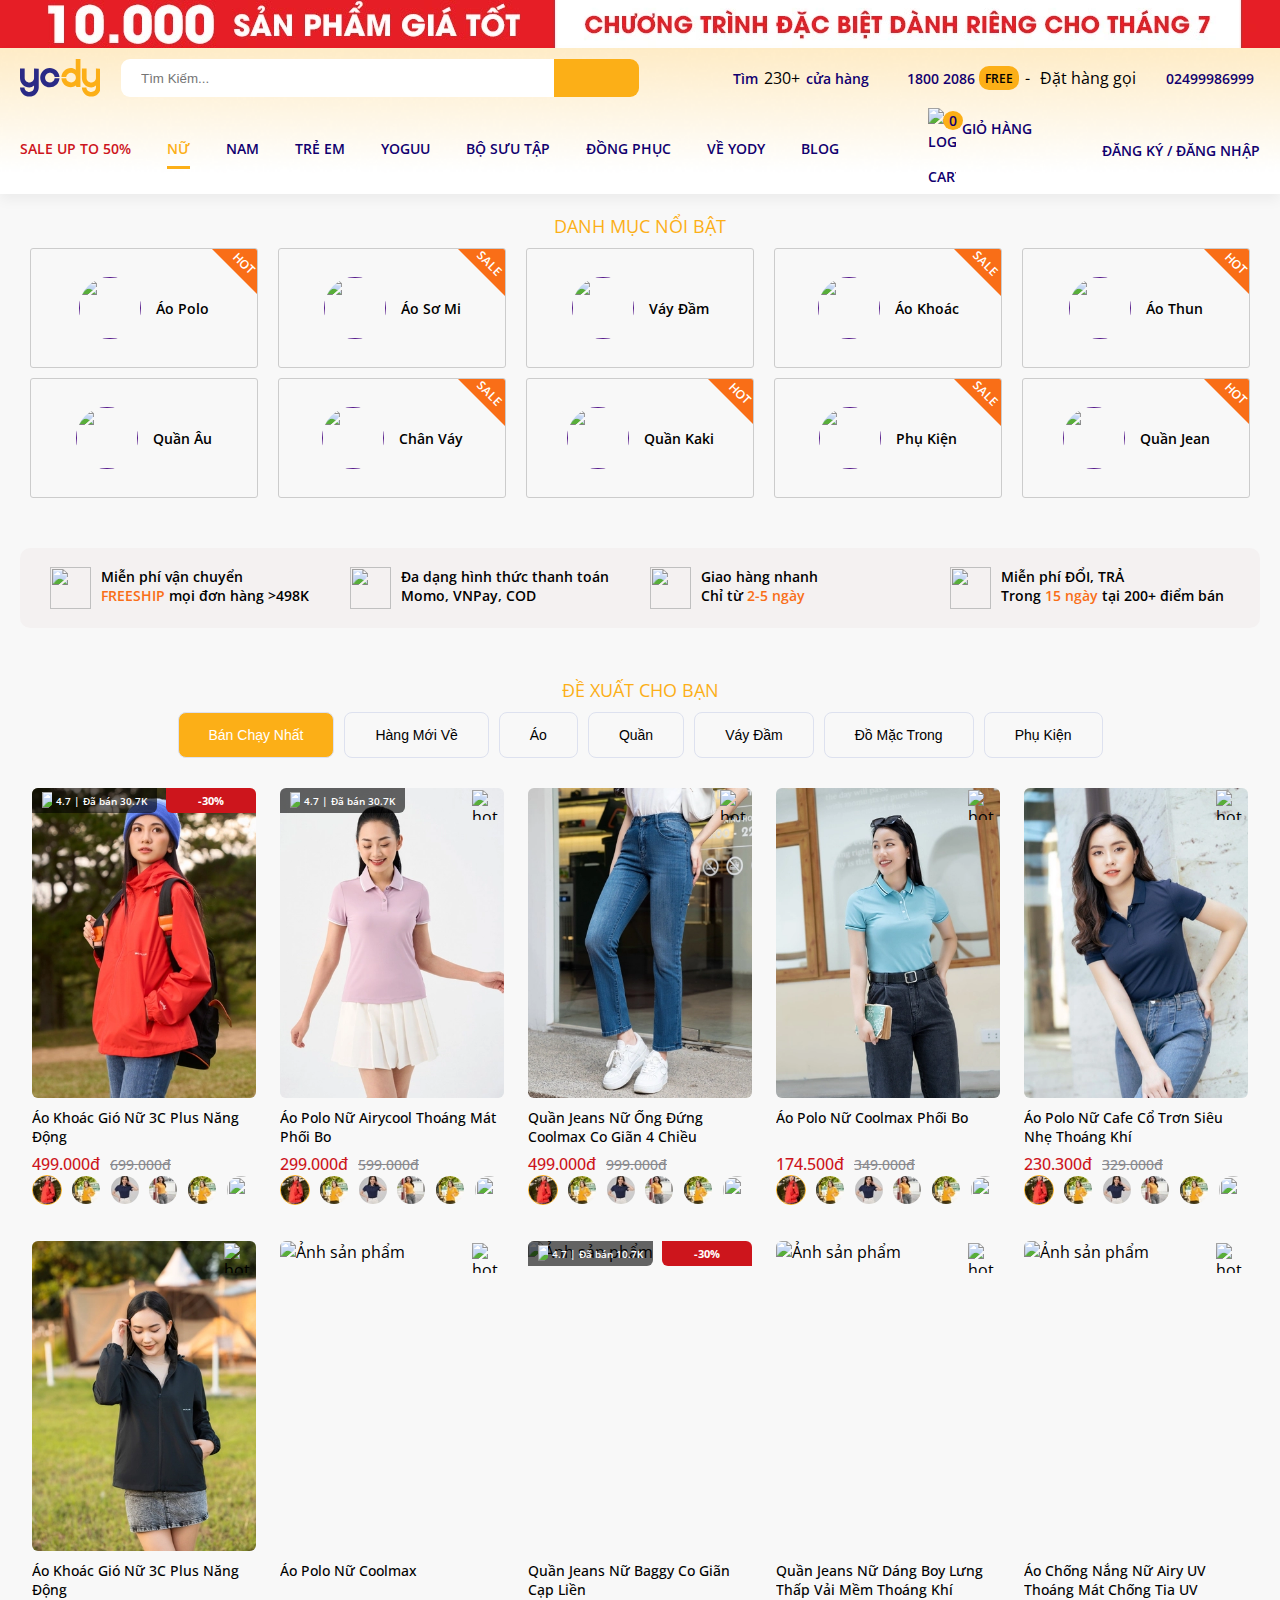
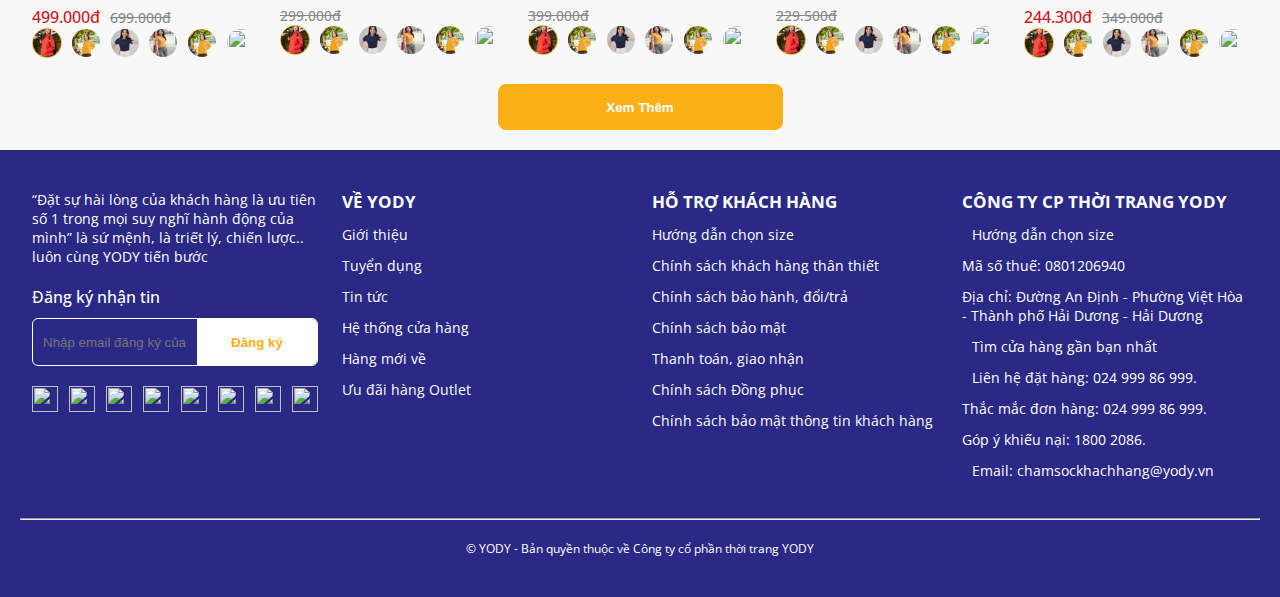
==== web-yody/check-out-mai-anh-master/index.html @ 02f64c51 "init project" ====
<!DOCTYPE html>
<html lang="en">
    <head>
        <meta charset="UTF-8" />
        <meta name="viewport" content="width=device-width, initial-scale=1.0" />
        <title>Dự án website</title>
        <link rel="stylesheet" href="./assets/css/style.css" />
    </head>
    <body>
        <div class="app-wrapper">
            <div class="include-header" w3-include-html="./header.html"></div>
            <div class="banner-wp-suggest mt-10 pt-10">
                <h2 class="text-center title-topic">DANH MỤC NỔI BẬT</h2>
                <div class="banner-wp-suggest-body container">
                    <div class="banner-wp-suggest-body--item">
                        <a href="">
                            <img
                                src="https://bizweb.dktcdn.net/100/438/408/themes/913235/assets/page_nu_cate_icon_1.svg?1688974095403"
                                alt=""
                            />
                            <span> Áo Polo </span>
                            <span class="baget">HOT</span>
                        </a>
                    </div>
                    <div class="banner-wp-suggest-body--item">
                        <a href="">
                            <img
                                src="https://bizweb.dktcdn.net/100/438/408/themes/913235/assets/page_nu_cate_icon_2.svg?1688974095403"
                                alt=""
                            />
                            <span> Áo Sơ Mi </span>
                            <span class="baget">SALE</span>
                        </a>
                    </div>
                    <div class="banner-wp-suggest-body--item">
                        <a href="">
                            <img
                                src="https://bizweb.dktcdn.net/100/438/408/themes/913235/assets/page_nu_cate_icon_3.svg?1688974095403"
                                alt=""
                            />
                            <span>Váy Đầm </span>
                        </a>
                    </div>
                    <div class="banner-wp-suggest-body--item">
                        <a href="">
                            <img
                                src="https://bizweb.dktcdn.net/100/438/408/themes/913235/assets/page_nu_cate_icon_4.svg?1688974095403"
                                alt=""
                            />
                            <span>Áo Khoác </span>
                            <span class="baget">SALE</span>
                        </a>
                    </div>
                    <div class="banner-wp-suggest-body--item">
                        <a href="">
                            <img
                                src="https://bizweb.dktcdn.net/100/438/408/themes/913235/assets/page_nu_cate_icon_5.svg?1688974095403"
                                alt=""
                            />
                            <span>Áo Thun </span>
                            <span class="baget">HOT</span>
                        </a>
                    </div>
                    <div class="banner-wp-suggest-body--item mt-10">
                        <a href="">
                            <img
                                src="https://bizweb.dktcdn.net/100/438/408/themes/913235/assets/page_nu_cate_icon_6.svg?1688974095403"
                                alt=""
                            />
                            <span>Quần Âu </span>
                        </a>
                    </div>
                    <div class="banner-wp-suggest-body--item mt-10">
                        <a href="">
                            <img
                                src="https://bizweb.dktcdn.net/100/438/408/themes/913235/assets/page_nu_cate_icon_7.svg?1688974095403"
                                alt=""
                            />
                            <span>Chân Váy</span>
                            <span class="baget">SALE</span>
                        </a>
                    </div>
                    <div class="banner-wp-suggest-body--item mt-10">
                        <a href="">
                            <img
                                src="https://bizweb.dktcdn.net/100/438/408/themes/913235/assets/page_nu_cate_icon_8.svg?1688974095403"
                                alt=""
                            />
                            <span>Quần Kaki</span>
                            <span class="baget">HOT</span>
                        </a>
                    </div>
                    <div class="banner-wp-suggest-body--item mt-10">
                        <a href="">
                            <img
                                src="https://bizweb.dktcdn.net/100/438/408/themes/913235/assets/page_nu_cate_icon_9.svg?1688974095403"
                                alt=""
                            />
                            <span>Phụ Kiện</span>
                            <span class="baget">SALE</span>
                        </a>
                    </div>
                    <div class="banner-wp-suggest-body--item mt-10">
                        <a href="">
                            <img
                                src="	https://bizweb.dktcdn.net/100/438/408/themes/913235/assets/page_nu_cate_icon_10.svg?1688974095403"
                                alt=""
                            />
                            <span>Quần Jean</span>
                            <span class="baget">HOT</span>
                        </a>
                    </div>
                </div>
            </div>
            <div class="free-ship-and container">
                <div class="free-ship-and-item">
                    <img
                        src="https://bizweb.dktcdn.net/100/438/408/themes/913235/assets/ser_1.png?1688568562193"
                        alt=""
                    />
                    <div>
                        <p>Miễn phí vận chuyển</p>
                        <p><span>FREESHIP</span> mọi đơn hàng >498K</p>
                    </div>
                </div>
                <div class="free-ship-and-item">
                    <img
                        src="https://bizweb.dktcdn.net/100/438/408/themes/913235/assets/ser_2.png?1688568562193"
                        alt=""
                    />
                    <div>
                        <p>Đa dạng hình thức thanh toán</p>
                        <p>Momo, VNPay, COD</p>
                    </div>
                </div>
                <div class="free-ship-and-item">
                    <img
                        src="https://bizweb.dktcdn.net/100/438/408/themes/913235/assets/ser_3.png?1688568562193"
                        alt=""
                    />
                    <div>
                        <p>Giao hàng nhanh</p>
                        <p>Chỉ từ <span>2-5 ngày</span></p>
                    </div>
                </div>
                <div class="free-ship-and-item">
                    <img
                        src="https://bizweb.dktcdn.net/100/438/408/themes/913235/assets/ser_3.png?1688568562193"
                        alt=""
                    />
                    <div>
                        <p>Miễn phí ĐỔI, TRẢ</p>
                        <p>Trong <span>15 ngày</span> tại 200+ điểm bán</p>
                    </div>
                </div>
            </div>
            <div class="product">
                <h2 class="text-center title-topic">ĐỀ XUẤT CHO BẠN</h2>
                <div class="flex-center mt-10">
                    <button class="btn btn-product active">
                        Bán Chạy Nhất
                    </button>
                    <button class="btn btn-product">Hàng Mới Về</button>
                    <button class="btn btn-product">Áo</button>
                    <button class="btn btn-product">Quần</button>
                    <button class="btn btn-product">Váy Đầm</button>
                    <button class="btn btn-product">Đồ Mặc Trong</button>
                    <button class="btn btn-product">Phụ Kiện</button>
                </div>
                <div class="render-product mt-10 pt-10 container">
                    <div class="product--item mb-6">
                        <div class="product--item-children">
                            <div class="thumbnail-product">
                                <img
                                    class="anh-san-pham"
                                    src="./assets/img/akn5040-cam-4-1c797839-d544-45ec-9c47-d5bcfd0bfa70 (1).webp"
                                    alt="Ảnh sản phẩm"
                                />
                                <span class="sold">
                                    <img
                                        src="https://bizweb.dktcdn.net/100/438/408/themes/913235/assets/icon_start.svg?1688528044762"
                                        alt="sold"
                                    />
                                    4.7 | Đã bán 30.7K
                                </span>
                                <span class="discount"> -30% </span>
                            </div>
                            <div class="product--item-children--intro">
                                <h3>Áo Khoác Gió Nữ 3C Plus Năng Động</h3>
                                <p>
                                    <span>499.000đ</span>
                                    <span>699.000đ</span>
                                </p>
                                <div>
                                    <img
                                        class="active"
                                        src="./assets/img/akn5040-cam-4-1c797839-d544-45ec-9c47-d5bcfd0bfa70.webp"
                                        alt="Ảnh chọn màu"
                                    />
                                    <img
                                        src="./assets/img/akn5040-vag-5.webp"
                                        alt="Ảnh chọn màu"
                                    />
                                    <img
                                        src="./assets/img/apn4396-nav-2.webp"
                                        alt="Ảnh chọn màu"
                                    />
                                    <img
                                        src="./assets/img/apn4396-vag-1.webp"
                                        alt="Ảnh chọn màu"
                                    />
                                    <img
                                        src="./assets/img/akn5040-vag-5.webp"
                                        alt="Ảnh chọn màu"
                                    />
                                    <img
                                        src="https://bizweb.dktcdn.net/100/438/408/themes/913235/assets/ic_arrow_circle_right.svg?1688526181467"
                                        alt=""
                                    />
                                </div>
                            </div>
                        </div>
                    </div>
                    <div class="product--item mb-6">
                        <div class="product--item-children">
                            <div class="thumbnail-product">
                                <img
                                    class="anh-san-pham"
                                    src="./assets/img/ao-polo-nu-apn5380-tim-cvn5148-tra-1-yodyvn.webp"
                                    alt="Ảnh sản phẩm"
                                />
                                <span class="sold">
                                    <img
                                        src="https://bizweb.dktcdn.net/100/438/408/themes/913235/assets/icon_start.svg?1688528044762"
                                        alt="sold"
                                    />
                                    4.7 | Đã bán 30.7K
                                </span>
                                <span class="hot">
                                    <img
                                        src="https://bizweb.dktcdn.net/100/438/408/themes/913235/assets/hotico.svg?1688526181467"
                                        alt="hot"
                                    />
                                </span>
                            </div>
                            <div class="product--item-children--intro">
                                <h3>Áo Polo Nữ Airycool Thoáng Mát Phối Bo</h3>
                                <p>
                                    <span>299.000đ</span>
                                    <span>599.000đ</span>
                                </p>
                                <div>
                                    <img
                                        class="active"
                                        src="./assets/img/akn5040-cam-4-1c797839-d544-45ec-9c47-d5bcfd0bfa70.webp"
                                        alt="Ảnh chọn màu"
                                    />
                                    <img
                                        src="./assets/img/akn5040-vag-5.webp"
                                        alt="Ảnh chọn màu"
                                    />
                                    <img
                                        src="./assets/img/apn4396-nav-2.webp"
                                        alt="Ảnh chọn màu"
                                    />
                                    <img
                                        src="./assets/img/apn4396-vag-1.webp"
                                        alt="Ảnh chọn màu"
                                    />
                                    <img
                                        src="./assets/img/akn5040-vag-5.webp"
                                        alt="Ảnh chọn màu"
                                    />
                                    <img
                                        src="https://bizweb.dktcdn.net/100/438/408/themes/913235/assets/ic_arrow_circle_right.svg?1688526181467"
                                        alt=""
                                    />
                                </div>
                            </div>
                        </div>
                    </div>
                    <div class="product--item mb-6">
                        <div class="product--item-children">
                            <div class="thumbnail-product">
                                <img
                                    class="anh-san-pham"
                                    src="./assets/img/quan-jeans-nu-qjn5078-xat-9-yodyvn.webp"
                                    alt="Ảnh sản phẩm"
                                />
                                <span class="hot">
                                    <img
                                        src="https://bizweb.dktcdn.net/100/438/408/themes/913235/assets/hotico.svg?1688526181467"
                                        alt="hot"
                                    />
                                </span>
                            </div>
                            <div class="product--item-children--intro">
                                <h3>
                                    Quần Jeans Nữ Ống Đứng Coolmax Co Giãn 4
                                    Chiều
                                </h3>
                                <p>
                                    <span>499.000đ</span>
                                    <span>999.000đ</span>
                                </p>
                                <div>
                                    <img
                                        class="active"
                                        src="./assets/img/akn5040-cam-4-1c797839-d544-45ec-9c47-d5bcfd0bfa70.webp"
                                        alt="Ảnh chọn màu"
                                    />
                                    <img
                                        src="./assets/img/akn5040-vag-5.webp"
                                        alt="Ảnh chọn màu"
                                    />
                                    <img
                                        src="./assets/img/apn4396-nav-2.webp"
                                        alt="Ảnh chọn màu"
                                    />
                                    <img
                                        src="./assets/img/apn4396-vag-1.webp"
                                        alt="Ảnh chọn màu"
                                    />
                                    <img
                                        src="./assets/img/akn5040-vag-5.webp"
                                        alt="Ảnh chọn màu"
                                    />
                                    <img
                                        src="https://bizweb.dktcdn.net/100/438/408/themes/913235/assets/ic_arrow_circle_right.svg?1688526181467"
                                        alt=""
                                    />
                                </div>
                            </div>
                        </div>
                    </div>
                    <div class="product--item mb-6">
                        <div class="product--item-children">
                            <div class="thumbnail-product">
                                <img
                                    class="anh-san-pham"
                                    src="./assets/img/ao-polo-nuao-polo-nuao-polo-nuapn3724-xng-yody-vn-yody-vn-yody-vn.webp"
                                    alt="Ảnh sản phẩm"
                                />
                                <span class="hot">
                                    <img
                                        src="https://bizweb.dktcdn.net/100/438/408/themes/913235/assets/hotico.svg?1688526181467"
                                        alt="hot"
                                    />
                                </span>
                            </div>
                            <div class="product--item-children--intro">
                                <h3>Áo Polo Nữ Coolmax Phối Bo</h3>
                                <p>
                                    <span>174.500đ</span>
                                    <span>349.000đ</span>
                                </p>
                                <div>
                                    <img
                                        class="active"
                                        src="./assets/img/akn5040-cam-4-1c797839-d544-45ec-9c47-d5bcfd0bfa70.webp"
                                        alt="Ảnh chọn màu"
                                    />
                                    <img
                                        src="./assets/img/akn5040-vag-5.webp"
                                        alt="Ảnh chọn màu"
                                    />
                                    <img
                                        src="./assets/img/apn4396-nav-2.webp"
                                        alt="Ảnh chọn màu"
                                    />
                                    <img
                                        src="./assets/img/apn4396-vag-1.webp"
                                        alt="Ảnh chọn màu"
                                    />
                                    <img
                                        src="./assets/img/akn5040-vag-5.webp"
                                        alt="Ảnh chọn màu"
                                    />
                                    <img
                                        src="https://bizweb.dktcdn.net/100/438/408/themes/913235/assets/ic_arrow_circle_right.svg?1688526181467"
                                        alt=""
                                    />
                                </div>
                            </div>
                        </div>
                    </div>
                    <div class="product--item mb-6">
                        <div class="product--item-children">
                            <div class="thumbnail-product">
                                <img
                                    class="anh-san-pham"
                                    src="./assets/img/apn4388-nav-qjn3076-xah-4.webp"
                                    alt="Ảnh sản phẩm"
                                />
                                <span class="hot">
                                    <img
                                        src="https://bizweb.dktcdn.net/100/438/408/themes/913235/assets/hotico.svg?1688526181467"
                                        alt="hot"
                                    />
                                </span>
                            </div>
                            <div class="product--item-children--intro">
                                <h3>
                                    Áo Polo Nữ Cafe Cổ Trơn Siêu Nhẹ Thoáng Khí
                                </h3>
                                <p>
                                    <span>230.300đ</span>
                                    <span>329.000đ</span>
                                </p>
                                <div>
                                    <img
                                        class="active"
                                        src="./assets/img/akn5040-cam-4-1c797839-d544-45ec-9c47-d5bcfd0bfa70.webp"
                                        alt="Ảnh chọn màu"
                                    />
                                    <img
                                        src="./assets/img/akn5040-vag-5.webp"
                                        alt="Ảnh chọn màu"
                                    />
                                    <img
                                        src="./assets/img/apn4396-nav-2.webp"
                                        alt="Ảnh chọn màu"
                                    />
                                    <img
                                        src="./assets/img/apn4396-vag-1.webp"
                                        alt="Ảnh chọn màu"
                                    />
                                    <img
                                        src="./assets/img/akn5040-vag-5.webp"
                                        alt="Ảnh chọn màu"
                                    />
                                    <img
                                        src="https://bizweb.dktcdn.net/100/438/408/themes/913235/assets/ic_arrow_circle_right.svg?1688526181467"
                                        alt=""
                                    />
                                </div>
                            </div>
                        </div>
                    </div>
                    <div class="product--item mb-6">
                        <div class="product--item-children">
                            <div class="thumbnail-product">
                                <img
                                    class="anh-san-pham"
                                    src="./assets/img/akn5040-den-4.webp"
                                    alt="Ảnh sản phẩm"
                                />
                                <span class="hot">
                                    <img
                                        src="https://bizweb.dktcdn.net/100/438/408/themes/913235/assets/hotico.svg?1688526181467"
                                        alt="hot"
                                    />
                                </span>
                            </div>
                            <div class="product--item-children--intro">
                                <h3>Áo Khoác Gió Nữ 3C Plus Năng Động</h3>
                                <p>
                                    <span>499.000đ</span>
                                    <span>699.000đ</span>
                                </p>
                                <div>
                                    <img
                                        class="active"
                                        src="./assets/img/akn5040-cam-4-1c797839-d544-45ec-9c47-d5bcfd0bfa70.webp"
                                        alt="Ảnh chọn màu"
                                    />
                                    <img
                                        src="./assets/img/akn5040-vag-5.webp"
                                        alt="Ảnh chọn màu"
                                    />
                                    <img
                                        src="./assets/img/apn4396-nav-2.webp"
                                        alt="Ảnh chọn màu"
                                    />
                                    <img
                                        src="./assets/img/apn4396-vag-1.webp"
                                        alt="Ảnh chọn màu"
                                    />
                                    <img
                                        src="./assets/img/akn5040-vag-5.webp"
                                        alt="Ảnh chọn màu"
                                    />
                                    <img
                                        src="https://bizweb.dktcdn.net/100/438/408/themes/913235/assets/ic_arrow_circle_right.svg?1688526181467"
                                        alt=""
                                    />
                                </div>
                            </div>
                        </div>
                    </div>
                    <div class="product--item mb-6">
                        <div class="product--item-children">
                            <div class="thumbnail-product">
                                <img
                                    class="anh-san-pham"
                                    src="https://bizweb.dktcdn.net/thumb/large/100/438/408/products/ao-polo-nu-coolmax-lacoste-apn3516-vag-yodyvn-7.jpg?v=1688723494000"
                                    alt="Ảnh sản phẩm"
                                />
                                <span class="hot">
                                    <img
                                        src="https://bizweb.dktcdn.net/100/438/408/themes/913235/assets/hotico.svg?1688526181467"
                                        alt="hot"
                                    />
                                </span>
                            </div>
                            <div class="product--item-children--intro">
                                <h3>Áo Polo Nữ Coolmax</h3>
                                <p>
                                    <span>299.000đ</span>
                                </p>
                                <div>
                                    <img
                                        class="active"
                                        src="./assets/img/akn5040-cam-4-1c797839-d544-45ec-9c47-d5bcfd0bfa70.webp"
                                        alt="Ảnh chọn màu"
                                    />
                                    <img
                                        src="./assets/img/akn5040-vag-5.webp"
                                        alt="Ảnh chọn màu"
                                    />
                                    <img
                                        src="./assets/img/apn4396-nav-2.webp"
                                        alt="Ảnh chọn màu"
                                    />
                                    <img
                                        src="./assets/img/apn4396-vag-1.webp"
                                        alt="Ảnh chọn màu"
                                    />
                                    <img
                                        src="./assets/img/akn5040-vag-5.webp"
                                        alt="Ảnh chọn màu"
                                    />
                                    <img
                                        src="https://bizweb.dktcdn.net/100/438/408/themes/913235/assets/ic_arrow_circle_right.svg?1688526181467"
                                        alt=""
                                    />
                                </div>
                            </div>
                        </div>
                    </div>
                    <div class="product--item mb-6">
                        <div class="product--item-children">
                            <div class="thumbnail-product">
                                <img
                                    class="anh-san-pham"
                                    src="https://bizweb.dktcdn.net/thumb/large/100/438/408/products/qjn3076-dni-1.jpg?v=1688723484000"
                                    alt="Ảnh sản phẩm"
                                />
                                <span class="sold">
                                    <img
                                        src="https://bizweb.dktcdn.net/100/438/408/themes/913235/assets/icon_start.svg?1688528044762"
                                        alt="sold"
                                    />
                                    4.7 | Đã bán 10.7K
                                </span>
                                <span class="discount"> -30% </span>
                            </div>
                            <div class="product--item-children--intro">
                                <h3>Quần Jeans Nữ Baggy Co Giãn Cạp Liền</h3>
                                <p>
                                    <span>399.000đ</span>
                                </p>
                                <div>
                                    <img
                                        class="active"
                                        src="./assets/img/akn5040-cam-4-1c797839-d544-45ec-9c47-d5bcfd0bfa70.webp"
                                        alt="Ảnh chọn màu"
                                    />
                                    <img
                                        src="./assets/img/akn5040-vag-5.webp"
                                        alt="Ảnh chọn màu"
                                    />
                                    <img
                                        src="./assets/img/apn4396-nav-2.webp"
                                        alt="Ảnh chọn màu"
                                    />
                                    <img
                                        src="./assets/img/apn4396-vag-1.webp"
                                        alt="Ảnh chọn màu"
                                    />
                                    <img
                                        src="./assets/img/akn5040-vag-5.webp"
                                        alt="Ảnh chọn màu"
                                    />
                                    <img
                                        src="https://bizweb.dktcdn.net/100/438/408/themes/913235/assets/ic_arrow_circle_right.svg?1688526181467"
                                        alt=""
                                    />
                                </div>
                            </div>
                        </div>
                    </div>
                    <div class="product--item mb-6">
                        <div class="product--item-children">
                            <div class="thumbnail-product">
                                <img
                                    class="anh-san-pham"
                                    src="https://bizweb.dktcdn.net/thumb/large/100/438/408/products/quan-jeans-nu-qjn4014-dam-5-yodyvn.jpg?v=1688723483000"
                                    alt="Ảnh sản phẩm"
                                />
                                <span class="hot">
                                    <img
                                        src="https://bizweb.dktcdn.net/100/438/408/themes/913235/assets/hotico.svg?1688526181467"
                                        alt="hot"
                                    />
                                </span>
                            </div>
                            <div class="product--item-children--intro">
                                <h3>
                                    Quần Jeans Nữ Dáng Boy Lưng Thấp Vải Mềm
                                    Thoáng Khí
                                </h3>
                                <p>
                                    <span>229.500đ</span>
                                </p>
                                <div>
                                    <img
                                        class="active"
                                        src="./assets/img/akn5040-cam-4-1c797839-d544-45ec-9c47-d5bcfd0bfa70.webp"
                                        alt="Ảnh chọn màu"
                                    />
                                    <img
                                        src="./assets/img/akn5040-vag-5.webp"
                                        alt="Ảnh chọn màu"
                                    />
                                    <img
                                        src="./assets/img/apn4396-nav-2.webp"
                                        alt="Ảnh chọn màu"
                                    />
                                    <img
                                        src="./assets/img/apn4396-vag-1.webp"
                                        alt="Ảnh chọn màu"
                                    />
                                    <img
                                        src="./assets/img/akn5040-vag-5.webp"
                                        alt="Ảnh chọn màu"
                                    />
                                    <img
                                        src="https://bizweb.dktcdn.net/100/438/408/themes/913235/assets/ic_arrow_circle_right.svg?1688526181467"
                                        alt=""
                                    />
                                </div>
                            </div>
                        </div>
                    </div>
                    <div class="product--item mb-6">
                        <div class="product--item-children">
                            <div class="thumbnail-product">
                                <img
                                    class="anh-san-pham"
                                    src="https://bizweb.dktcdn.net/thumb/large/100/438/408/products/acn5010-xat-3.jpg?v=1653096236000"
                                    alt="Ảnh sản phẩm"
                                />
                                <span class="hot">
                                    <img
                                        src="https://bizweb.dktcdn.net/100/438/408/themes/913235/assets/hotico.svg?1688526181467"
                                        alt="hot"
                                    />
                                </span>
                            </div>
                            <div class="product--item-children--intro">
                                <h3>
                                    Áo Chống Nắng Nữ Airy UV Thoáng Mát Chống
                                    Tia UV
                                </h3>
                                <p>
                                    <span>244.300đ</span>
                                    <span>349.000đ</span>
                                </p>
                                <div>
                                    <img
                                        class="active"
                                        src="./assets/img/akn5040-cam-4-1c797839-d544-45ec-9c47-d5bcfd0bfa70.webp"
                                        alt="Ảnh chọn màu"
                                    />
                                    <img
                                        src="./assets/img/akn5040-vag-5.webp"
                                        alt="Ảnh chọn màu"
                                    />
                                    <img
                                        src="./assets/img/apn4396-nav-2.webp"
                                        alt="Ảnh chọn màu"
                                    />
                                    <img
                                        src="./assets/img/apn4396-vag-1.webp"
                                        alt="Ảnh chọn màu"
                                    />
                                    <img
                                        src="./assets/img/akn5040-vag-5.webp"
                                        alt="Ảnh chọn màu"
                                    />
                                    <img
                                        src="https://bizweb.dktcdn.net/100/438/408/themes/913235/assets/ic_arrow_circle_right.svg?1688526181467"
                                        alt=""
                                    />
                                </div>
                            </div>
                        </div>
                    </div>
                </div>
                <div class="flex-center button-load-more">
                    <button class="btn btn-load-more">Xem Thêm</button>
                </div>
            </div>
            <div class="include-header" w3-include-html="./footer.html"></div>
        </div>
        <script src="./assets/js/include.js"></script>
        <script src="./assets/js/test.js"></script>
    </body>
</html>
---- web-yody/check-out-mai-anh-master/assets/css/style.css ----
/* link bootstrap icon and google font */
@import url("https://cdn.jsdelivr.net/npm/bootstrap-icons@1.10.5/font/bootstrap-icons.css");
@import url("https://fonts.googleapis.com/css2?family=Open+Sans:ital,wght@0,300;0,400;0,500;0,600;0,700;0,800;1,300;1,400;1,500;1,600;1,700;1,800&display=swap");

/* reset css */

* {
    box-sizing: border-box;
    padding: 0;
    margin: 0;
}

html {
    font-family: "Open Sans", sans-serif;
}

body {
    background-color: #f8f8f8;
}

/* css cho nhung class dung nhieu */

.container {
    max-width: 1240px;
    padding: unset;
    margin: 0 auto;
    width: 100%;
}

.f-50 {
    flex: 50%;
    width: 50%;
}

.f-50-3 {
    flex: calc(50% / 3);
    width: calc(50% / 3);
}

.text-right {
    display: block;
    text-align: right;
}

.hover-color:hover {
    color: #fcaf17;
}

.float-right {
    float: right;
}

.btn {
    border: 1px solid #ccc;
    cursor: pointer;
    border-radius: 8px;
    display: inline-flex;
    justify-content: center;
    align-items: center;
    outline: none;
    padding: 10px 20px;
    background-color: transparent;
}

.flex-center {
    display: flex;
    justify-content: center;
    align-items: center;
    gap: 10px;
}

.text-center {
    text-align: center;
}

.text-left {
    text-align: left;
}

.text-right {
    text-align: right;
}

.mt-4 {
    margin-top: 4px;
}

.mt-10 {
    margin-top: 10px;
}

.mb-6 {
    margin-bottom: 6px;
}

.pt-10 {
    padding-top: 10px;
}

/* css header adn banner */

.banner {
    background-image: url("../img/bannertop.webp");
    width: 100%;
    background-size: cover;
    height: 48px;
    background-position: center center;
    background-repeat: no-repeat;
}

@media (max-width: 576px) {
    .banner {
        background-size: contain;
        height: 10px;
    }
}

header {
    background-image: url("../img/background-header.webp");
    box-shadow: 0 6px 12px 0 rgba(0, 0, 0, 0.05);
    background-size: cover;
    background-repeat: no-repeat;
    background-position: center center;
    position: relative;
}

.header-top {
    display: flex;
    padding: 10px 0;
    gap: 40px;
}

.header-top .left-header {
    width: 50%;
    display: flex;
    align-items: center;
    gap: 20px;
}

.header-top .left-header .logo {
    width: 80px;
    height: 38px;
}

.header-top .left-header .logo img {
    width: 100%;
    height: 100%;
    object-fit: cover;
}

.header-top .left-header .header-search {
    height: 40px;
    position: relative;
    flex: 1;
    border-radius: 10px;
    overflow: hidden;
    border: 1px solid transparent;
}

.header-top .left-header .header-search:hover {
    border-color: #fcaf17;
}

.header-top .left-header .header-search input {
    height: 100%;
    width: calc(
        100% - 85px
    ); /* calc 100% - 85px vi chieu dai ca nut an search dong 56 la 85px */
    border: none;
    outline: none;
    padding: 0 20px;
}

.header-top .left-header .header-search button {
    background-color: #fcaf17;
    border: none;
    outline: none;
    position: absolute;
    right: 0;
    height: 100%;
    width: 85px;
    font-size: 18px;
    font-weight: 700;
    display: inline-flex;
    justify-content: center;
    align-items: center;
}

.header-top .right-header {
    flex: 1;
}

.header-top .right-header ul {
    display: flex;
    align-items: center;
    list-style: none;
    justify-content: flex-end;
    height: 100%;
}

.header-top .right-header ul li {
    margin: 0 6px;
}

.header-top .right-header ul li:first-child:hover a {
    color: #fcaf17;
}

.header-top .right-header ul li {
    display: flex;
    white-space: nowrap;
    align-items: center;
    margin-left: 10px;
}

.header-top .right-header ul li i {
    margin: 0 4px;
}

.header-top .right-header ul li:nth-child(2) a {
    display: flex;
    align-items: center;
}

.header-top .right-header ul li:nth-child(2) span {
    background: #fcaf17;
    width: 40px;
    height: 24px;
    display: flex;
    justify-content: center;
    align-items: center;
    border-radius: 10px;
    font-size: 12px;
    margin-left: 4px;
    color: #000;
}

.header-top .right-header ul li:nth-child(3) {
    margin: 0;
}

.header-top .right-header ul a {
    text-decoration: none;
    color: currentColor;
    font-weight: 600;
    font-size: 14px;
    color: #11006f;
}

.header-top .right-header ul a.ms-4 {
    margin-left: 4px;
}

.header-bottom {
    display: flex;
    align-items: center;
    margin-bottom: 10px;
}

.header-bottom ul.header-bottom-left,
.header-bottom-right {
    display: flex;
    list-style: none;
    align-items: center;
    gap: 36px;
    position: relative;
    text-transform: uppercase;
}

.header-bottom ul a {
    text-decoration: none;
    color: currentColor;
    font-size: 14px;
    line-height: 35px;
    font-weight: 600;
    color: #11006f;
}

.header-bottom ul.header-bottom-right {
    flex: 1;
    justify-content: flex-end;
}

.menu-mobile-header-wp {
    display: none;
}

@media (max-width: 576px) {
    .header-top .left-header {
        width: 100%;
        justify-content: center;
    }

    .header-top .right-header {
        display: none;
    }

    .header-top .left-header .header-search {
        display: none;
    }

    .header-bottom .header-bottom-left {
        display: none !important;
    }

    .header-bottom .header-bottom-right li:last-child {
        display: none;
    }

    .header-bottom .header-bottom-right li:first-child span:last-child {
        display: none;
    }

    .header-bottom .header-bottom-right li:first-child {
        position: absolute;
        top: -42px;
        right: 10px;
    }

    .menu-mobile {
        position: absolute;
        display: inline-block !important;
        font-size: 20px;
        top: 14px;
        left: 10px;
    }

    .cart-hover {
        right: 159px !important;
        width: 80vw !important;
    }

    .cart-hover::before {
        display: none;
    }

    .menu-mobile-header-wp {
        display: block;
        position: fixed;
        width: 100vw;
        height: 100vh;
        background-color: #fff;
        z-index: 999999999999999999999999999999;
        position: relative;
        padding-top: 50px;
        transform: translateX(-100%);
        transition: all linear 0.3s;
    }

    #menu-mobile-wp:checked ~ .menu-mobile-header-wp {
        transform: translateX(0);
    }

    .menu-mobile-header-wp li {
        width: 100%;
        padding: 10px 30px;
        font-size: 18px;
    }

    .menu-mobile-header-wp li a {
        text-decoration: none;
        color: currentColor;
        display: flex;
        justify-content: space-between;
        align-items: center;
    }

    .close-header {
        position: absolute;
        right: 14px;
        top: 10px;
        font-size: 20px;
    }
}

.menu-mobile {
    display: none;
}

.header-bottom ul.header-bottom-right li a {
    display: inline-flex;
    justify-content: center;
    position: relative;
}

.header-bottom ul.header-bottom-right li a img {
    width: 28px;
    margin-right: 6px;
}

.header-bottom ul.header-bottom-left li:first-child a {
    color: #cd151c;
}

.header-bottom ul.header-bottom-left li {
    border-bottom: 3px solid transparent;
}

.border-hover {
    height: 3px;
    width: 0;
    display: block;
    background-color: #fcaf17;
    transition: all linear 0.3s;
}

.header-bottom ul.header-bottom-left li:hover .border-hover {
    width: 100%;
}

.header-bottom ul.header-bottom-left li:hover a {
    color: #fcaf17;
}

.header-bottom ul.header-bottom-left li.active .border-hover {
    width: 100%;
}

.header-bottom ul.header-bottom-left li.active a {
    color: #fcaf17;
}

.header-bottom ul.header-bottom-right li a span {
    margin-top: 3px;
}

.header-bottom ul.header-bottom-right li a span.count-cart {
    position: absolute;
    height: 19px;
    background: #fcaf17;
    color: #11006f;
    min-width: 20px;
    border-radius: 50%;
    display: inline-flex;
    justify-content: center;
    align-items: center;
    left: 15px;
}

.header-bottom ul.header-bottom-left li:hover {
    cursor: pointer;
}

.header-bottom ul.header-bottom-left li:hover .mega-menu {
    display: block;
}

.header-bottom ul.header-bottom-left li .mega-menu {
    position: absolute;
    background-color: #f5f5f5;
    max-height: 500px;
    overflow: auto;
    width: 1240px;
    left: 0;
    top: 42px;
    padding: 20px 40px;
    box-shadow: 0 10px 10px 0 rgba(0, 0, 0, 0.3);
    list-style: none;
    border-bottom-left-radius: 10px;
    border-bottom-right-radius: 10px;
    display: none;
    z-index: 999999999999;
}

.header-bottom ul.header-bottom-left li .mega-menu ul {
    list-style: none;
}

.header-bottom ul.header-bottom-left li .mega-menu .mega-menu--sub {
    width: 100%;
    height: 100%;
}

.header-bottom ul.header-bottom-left li .mega-menu .title-mega-menu {
    margin-bottom: 15px;
    font-size: 16px;
    color: #000;
    font-weight: 600;
    text-transform: uppercase;
}

.header-bottom ul.header-bottom-left li .mega-menu .mega-menu--sub-children {
    display: flex;
    flex-wrap: wrap;
}

.header-bottom
    ul.header-bottom-left
    li
    .mega-menu
    .mega-menu--sub-children--item {
    width: 25%;
    padding: 0 20px;
}

.header-bottom
    ul.header-bottom-left
    li
    .mega-menu
    .mega-menu--sub-children--item
    ul
    li
    a {
    color: currentColor;
    font-weight: 500;
    font-size: 12px;
    display: block;
}

.header-bottom
    ul.header-bottom-left
    li
    .mega-menu
    .mega-menu--sub-children--item
    ul
    li
    a:hover {
    color: #fcaf17;
}

.title-mega-menu.active {
    color: red !important;
}

/* CSS Banner suggest */
.banner-wp-suggest-body {
    display: flex;
    flex-wrap: wrap;
    margin-top: 10px;
}

.banner-wp-suggest-body--item {
    width: 20%;
    padding: 0 10px;
}

@media (max-width: 576px) {
    .banner-wp-suggest-body--item {
        width: 50%;
        margin-bottom: 6px;
        height: 140px;
    }

    .banner-wp-suggest-body--item:last-child {
        margin-bottom: 0;
    }
}

.banner-wp-suggest-body--item a {
    display: block;
    text-decoration: none;
    height: 120px;
    padding: 0 10px;
    border-radius: 3px;
    overflow: hidden;
    position: relative;
    border: 1px solid #ccc;
    display: flex;
    justify-content: center;
    align-items: center;
}

.banner-wp-suggest-body--item a img {
    width: 62px;
    height: 62px;
    border-radius: 50%;
    object-fit: cover;
    flex-shrink: 0;
    margin-right: 15px;
}

.banner-wp-suggest-body--item a span {
    font-size: 14px;
    font-weight: 600;
    color: #000;
}

.banner-wp-suggest-body--item a:hover {
    opacity: 0.8;
}

.banner-wp-suggest-body--item .baget {
    position: absolute;
    background: #f96e17;
    text-transform: uppercase;
    color: #fff;
    position: absolute;
    top: -12px;
    right: -25px;
    padding: 20px 20px 4px;
    transform: rotate(45deg);
    font-size: 12px;
    font-weight: 600;
}

/* CSS Free Ship */

.free-ship-and {
    background-color: #f4f1f1;
    display: flex;
    border-radius: 10px;
    flex-wrap: wrap;
    height: 80px;
    align-items: center;
    padding: 0 20px;
    margin-top: 50px;
    margin-bottom: 30px;
}

.free-ship-and-item {
    display: flex;
    width: 25%;
    padding: 0 10px;
}

@media (max-width: 576px) {
    .free-ship-and {
        height: unset;
    }

    .free-ship-and-item {
        width: 100%;
        padding: 10px 0;
    }
}

.free-ship-and-item img {
    width: 41px;
    height: 42px;
    object-fit: contain;
}

.free-ship-and-item div {
    display: block;
    font-size: 14px;
    color: #000;
    font-weight: 600;
    margin-left: 10px;
}

.free-ship-and-item div span {
    color: #f96e17;
}

/* CSS Product and category */

.product {
    padding: 20px 0;
}

.title-topic {
    color: #fcaf17;
    font-weight: 400;
    font-size: 18px;
}

.btn-product {
    font-weight: 500;
    padding: 14px 30px;
    font-size: 14px;
    border: 1px #dde1ef solid;
}

@media (max-width: 576px) {
    .btn-product {
        display: none;
    }
}

.btn-product:hover {
    background-color: #fcaf17;
    color: #fff;
}

.btn-product.active {
    background-color: #fcaf17;
    color: #fff;
}

.render-product {
    display: flex;
    flex-wrap: wrap;
}

.render-product .product--item {
    width: 20%;
}

@media (max-width: 576px) {
    .render-product .product--item {
        width: 50%;
    }
}

.render-product .product--item .product--item-children {
    padding: 10px 12px;
}

.render-product .product--item .thumbnail-product {
    height: 310px;
    width: 100%;
    position: relative;
    border-radius: 6px;
    overflow: hidden;
}

.render-product .product--item .thumbnail-product span {
    top: 0;
    position: absolute;
}

.render-product .product--item .thumbnail-product .sold,
.hot,
.discount {
    display: flex;
    align-items: center;
}

.render-product .product--item .thumbnail-product .sold {
    color: #fff;
    font-size: 10px;
    min-width: 50%;
    left: 0;
    height: 25px;
    z-index: 10;
    background-color: rgba(0, 0, 0, 0.6);
    padding: 0 10px;
    font-weight: 600;
    border-bottom-right-radius: 6px;
}

.render-product .product--item .thumbnail-product .sold img {
    width: 10px;
    height: 18px;
    margin-right: 4px;
}

.render-product .product--item .thumbnail-product .discount {
    min-width: 40%;
    right: 0;
    height: 25px;
    background-color: #cd151c;
    justify-content: center;
    align-items: center;
    font-size: 11px;
    font-weight: 700;
    color: #fff;
    border-bottom-left-radius: 6px;
}

.render-product .product--item .thumbnail-product .hot {
    top: 2px;
    right: 2px;
    display: flex;
    justify-content: center;
    align-items: center;
}

.render-product .product--item .thumbnail-product .hot img {
    width: 30px;
    height: 30px;
    object-fit: contain;
}

.render-product .product--item .thumbnail-product img.anh-san-pham {
    width: 100%;
    height: 100%;
    object-fit: cover;
    transition: all linear 0.3s;
}

.render-product .product--item .thumbnail-product img:hover {
    transform: scale(1.1);
    cursor: pointer;
}

.render-product .product--item .product--item-children--intro {
    padding: 10px 0;
}

.render-product .product--item .product--item-children--intro h3 {
    font-size: 14px;
    font-weight: 500;
    padding-bottom: 6px;
    text-transform: capitalize;
    height: 45px;
    display: -webkit-box;
    -webkit-box-orient: vertical;
    -webkit-line-clamp: 2;
    overflow: hidden;
}

.render-product .product--item .product--item-children--intro h3:hover {
    color: #fcaf17;
    cursor: pointer;
}

.render-product .product--item .product--item-children--intro p {
    display: flex;
    align-items: center;
    color: #cd151c;
    font-size: 16px;
    gap: 10px;
    font-weight: 500;
}

.render-product
    .product--item
    .product--item-children--intro
    p
    span:last-child {
    color: #8a8a8f;
    font-size: 14px;
    text-decoration: line-through;
}

.render-product .product--item .product--item-children--intro div {
    display: flex;
    justify-content: space-between;
}

.render-product .product--item .product--item-children--intro div img {
    width: 30px;
    height: 30px;
    object-fit: cover;
    border-radius: 50%;
    border: 1px solid transparent;
}

.render-product .product--item .product--item-children--intro div img.active {
    border-color: #fcaf17;
}

.button-load-more {
    gap: unset;
}

.button-load-more .btn-load-more {
    height: 46px;
    min-width: 285px;
    background-color: #fcaf17;
    border: 1px solid #fcaf17;
    font-weight: 600;
    color: #fff;
    display: inline-flex;
    justify-content: center;
    align-items: center;
}

.button-load-more .btn-load-more:hover {
    background-color: #fff;
    color: #fcaf17;
}

/* CSS Footer */

footer {
    background-color: #2a2a86;
    padding: 40px 0;
    color: #fff;
}

.footer-item {
    width: 25%;
    padding: 0 12px;
    font-size: 14px;
}

.footer-item h4 {
    font-size: 17px;
}

.footer-item ul {
    list-style: none;
    margin-top: 6px;
}

.footer-item ul li {
    padding: 6px 0;
}

.footer-item a {
    color: currentColor;
    text-decoration: none;
    display: flex;
    align-items: center;
    gap: 10px;
    height: 100%;
}

.footer-item a:hover {
    color: #fcaf17;
}

.footer-item:nth-child(1) p {
    margin-bottom: 20px;
}

@media (max-width: 576px) {
    .footer-item {
        width: 100%;
        margin-bottom: 30px;
    }

    .footer-item:nth-child(1) p {
        text-align: center;
    }
}

.footer-item:nth-child(1) .form-send-new-info span {
    display: block;
    font-size: 16px;
    font-weight: 500;
    margin-bottom: 10px;
}

.footer-item:nth-child(1) .form-send-new-info div {
    width: 100%;
    height: 48px;
    position: relative;
    border: 1px solid #fff;
    border-radius: 6px;
    overflow: hidden;
}

.footer-item:nth-child(1) .form-send-new-info div form {
    height: 100%;
}

.footer-item:nth-child(1) .form-send-new-info div input {
    width: calc(100% - 120px);
    height: 100%;
    background-color: transparent;
    color: #fff;
    outline: none;
    border: none;
    padding: 0 10px;
}

.footer-item:nth-child(1) .form-send-new-info div button {
    height: 100%;
    width: 120px;
    position: absolute;
    right: 0;
    top: 0;
    bottom: 0;
    border: none;
    outline: none;
    background-color: #fff;
    color: #fcaf17;
    cursor: pointer;
    font-weight: 600;
}

.footer-item:nth-child(1) .form-send-new-info div button:hover {
    background-color: #fcaf17;
    color: #fff;
}

.footer-item:nth-child(1) .social {
    display: flex;
    justify-content: space-between;
    gap: 6px;
    margin-top: 20px;
}

.footer-item:nth-child(1) .social .social-button img {
    width: 26px;
    height: 26px;
    transition: all linear 0.3s;
}

.footer-item:nth-child(1) .social .social-button img:hover {
    transform: rotate(30deg);
}

/* CSS Cart hover o header */

.cart-wrapper {
    position: relative;
}

.cart-wrapper:hover .cart-hover {
    display: block;
}

.cart-hover {
    position: absolute;
    width: 476px;
    background-color: #fff;
    right: 0;
    transform: translateX(50%);
    top: 46px;
    box-shadow: 0 10px 10px 0 rgba(0, 0, 0, 0.1);
    border-radius: 6px;
    z-index: 999999999999999;
    padding: 10px 0;
    display: none;
}

.cart-hover::after {
    content: "";
    position: absolute;
    width: 100%;
    height: 20px;
    background-color: transparent;
    top: -10px;
}

.cart-hover::before {
    content: "";
    border-style: solid;
    border-width: 20px 30px;
    position: absolute;
    border-color: transparent transparent #fff transparent;
    right: 52%;
    top: -29px;
    z-index: -1;
}

.cart-item-small {
    display: flex;
    position: relative;
    padding: 0 10px;
    gap: 20px;
}

.cart-item-small img {
    width: 83px;
    object-fit: cover;
}

.delete-product-cart {
    position: absolute;
    right: 20px;
    top: 3px;
    border: none;
    outline: none;
    background-color: transparent;
    cursor: pointer;
    z-index: 99;
}

.intro-product-cart-small {
    flex: 1;
}

.intro-product-cart-small h4 {
    color: #000;
    font-weight: 400;
    font-size: 14px;
    display: -webkit-box;
    -webkit-box-orient: vertical;
    -webkit-line-clamp: 2;
    overflow: hidden;
    margin-bottom: 6px;
    cursor: pointer;
}

.price-tam-tinh {
    color: #fcaf17;
    margin-bottom: 6px;
}

.size-product {
    color: #363636;
    background: #f8f8f8;
    border-radius: 10px;
    padding: 6px 10px;
    font-size: 12px;
    font-weight: 500;
    display: inline-block;
    margin-bottom: 10px;
}

.count-and-total-price {
    display: flex;
    justify-content: space-between;
}

.count-and-total-price div {
    height: 26px;
    display: flex;
    border: 1px solid #7a7a9d;
    border-radius: 99999999999px;
}

.count-and-total-price div span {
    width: 35px;
    display: flex;
    justify-content: center;
    align-items: center;
    height: 100%;
    border-left: 1px solid #7a7a9d;
    border-right: 1px solid #7a7a9d;
}

.count-and-total-price div button {
    width: 26px;
    display: flex;
    justify-content: center;
    align-items: center;
    height: 100%;
    border: none;
    outline: none;
    background-color: transparent;
    font-size: 17px;
}

.total-price-cart span {
    color: #000;
    font-size: 14px;
}

.total-price-cart span strong {
    color: #fcaf17;
}

.btn-view-cart {
    margin: 0 auto;
    display: block;
    width: 90%;
    height: 48px;
    margin-top: 10px;
    background-color: #fcaf17;
    color: #fff;
    font-size: 17px;
    font-weight: 700;
}

.btn-view-cart:hover {
    background-color: #fff;
    color: #fcaf17;
}
.end-cart-small {
    margin-top: 20px;
    padding: 10px;
    border-top: 1px solid #ccc;
}

/* CSS Page Cart */

.cart-page-wp {
    background-color: #f8f8f8;
}

.cart-body {
    display: flex;
    justify-content: space-between;
    padding: 20px 0;
}

.cart-body-left {
    width: 62%;
    background-color: #fff;
    padding: 20px 14px;
    border-radius: 10px;
    box-shadow: 0 10px 10px 0 rgba(0, 0, 0, 0.1);
}

.cart-body-right {
    width: 34%;
}

@media (max-width: 576px) {
    .cart-body {
        flex-wrap: wrap;
        justify-content: center;
    }

    .wp-render-item-cart-page {
        min-width: 600px;
    }

    .item-product-render-page-cart {
        min-width: 600px;
    }

    .cart-body-left {
        width: 96%;
        overflow: auto;
    }

    .cart-body-right {
        margin-top: 30px;
        width: 96%;
    }
}

.header-render-cart-page-item {
    display: flex;
    justify-content: space-between;
    align-items: center;
    font-size: 13px;
    color: #000;
    font-weight: 700;
    margin-top: 20px;
    margin-bottom: 20px;
}

.item-product-render-page-cart {
    display: flex;
    position: relative;
    margin-bottom: 10px;
}

.item-product-render-page-cart strong {
    font-size: 14px;
    color: #000000;
}

.left-thumbnail-item-page-cart {
    display: flex;
}

.left-thumbnail-item-page-cart img {
    width: 90px;
    height: 130px;
    object-fit: cover;
    border-radius: 10px;
    margin-right: 10px;
}

.left-thumbnail-item-page-cart h4 {
    color: #000;
    font-weight: 500;
    font-size: 14px;
    display: -webkit-box;
    -webkit-box-orient: vertical;
    -webkit-line-clamp: 2;
    overflow: hidden;
    margin-bottom: 6px;
    cursor: pointer;
    padding-right: 16px;
}

.left-thumbnail-item-page-cart span {
    font-size: 14px;
    margin-bottom: 6px;
    color: #000;
}

.left-thumbnail-item-page-cart div {
    display: flex;
    flex-direction: column;
    justify-content: space-between;
}

.delete-product-cart--page {
    position: absolute;
    border: none;
    outline: none;
    background-color: transparent;
    right: 20px;
    bottom: 10px;
    cursor: pointer;
}

.cart-body-right--content {
    background-color: #fff;
    border-radius: 10px;
    position: relative;
    box-shadow: 0 10px 10px 0 rgba(0, 0, 0, 0.1);
}

.cart-body-right--content::after {
    content: "Dùng mã giảm giá của YODY trong bước tiếp theo";
    position: absolute;
    width: 100%;
    font-size: 14px;
    text-align: center;
    background-color: #fcaf17;
    border-top-left-radius: 10px;
    border-top-right-radius: 10px;
    top: 0;
    z-index: 99999;
}

.cart-body-left h3 {
    display: flex;
    gap: 25px;
    font-size: 16px;
    font-weight: 500;
    align-items: center;
}

.cart-body-left h3 span {
    font-size: 14px;
}
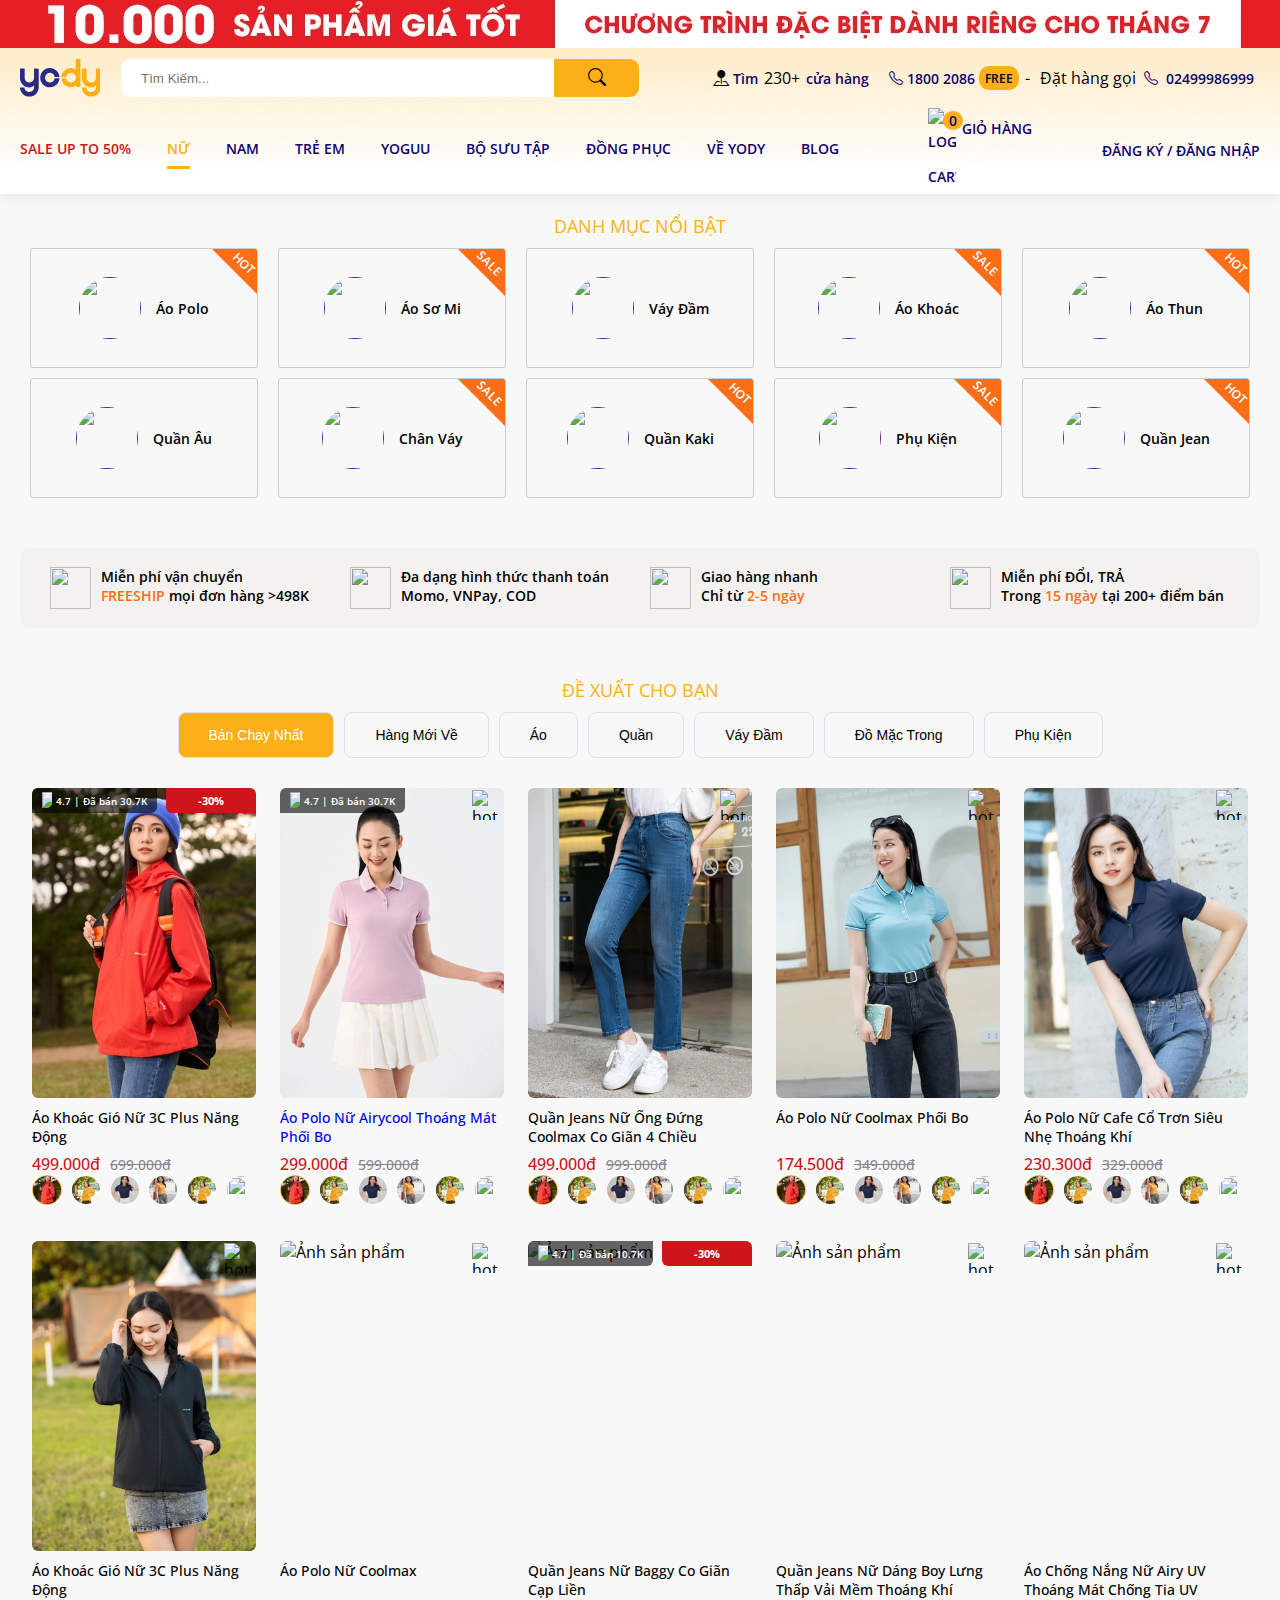
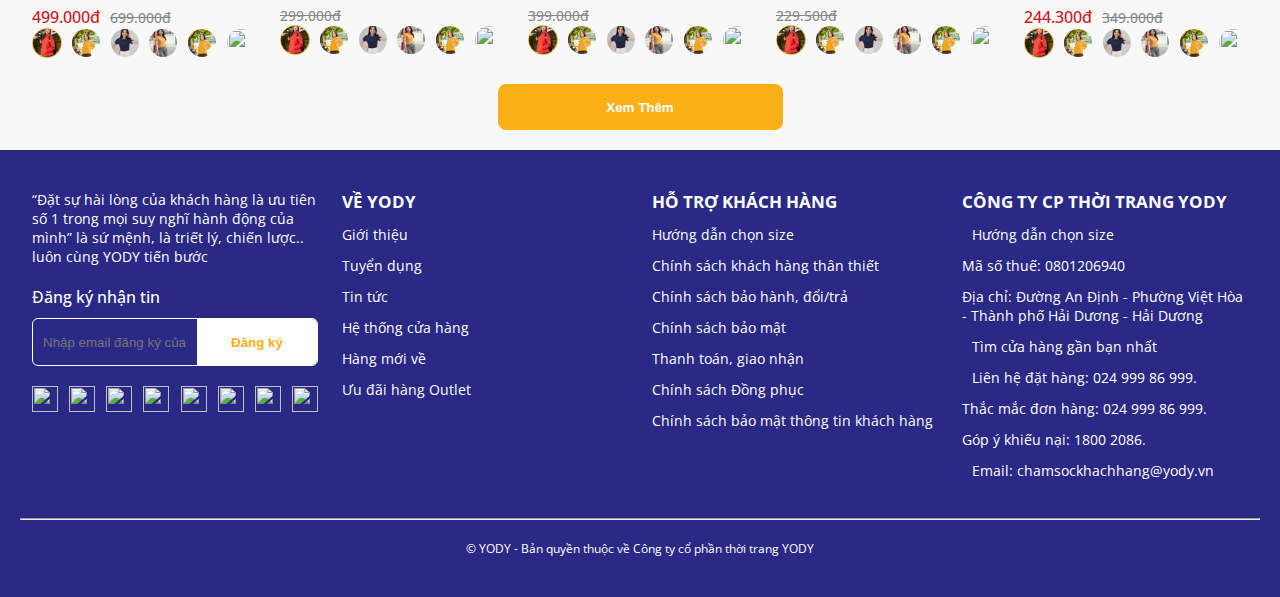
==== commit b7195f60: "second change" ====
--- a/web-yody/check-out-mai-anh-master/index.html
+++ b/web-yody/check-out-mai-anh-master/index.html
@@ -224,11 +224,13 @@
                     <div class="product--item mb-6">
                         <div class="product--item-children">
                             <div class="thumbnail-product">
+                                <a href="/yody.vn/ChiTietSanPham.html">
                                 <img
                                     class="anh-san-pham"
                                     src="./assets/img/ao-polo-nu-apn5380-tim-cvn5148-tra-1-yodyvn.webp"
                                     alt="Ảnh sản phẩm"
                                 />
+                                </a>
                                 <span class="sold">
                                     <img
                                         src="https://bizweb.dktcdn.net/100/438/408/themes/913235/assets/icon_start.svg?1688528044762"
@@ -244,17 +246,21 @@
                                 </span>
                             </div>
                             <div class="product--item-children--intro">
+                                <a href="/yody.vn/ChiTietSanPham.html" style="text-decoration: none;">
                                 <h3>Áo Polo Nữ Airycool Thoáng Mát Phối Bo</h3>
+                                </a>
                                 <p>
                                     <span>299.000đ</span>
                                     <span>599.000đ</span>
                                 </p>
                                 <div>
-                                    <img
-                                        class="active"
-                                        src="./assets/img/akn5040-cam-4-1c797839-d544-45ec-9c47-d5bcfd0bfa70.webp"
-                                        alt="Ảnh chọn màu"
-                                    />
+                                    
+                                    <img
+                                        class="active"
+                                        src="./assets/img/akn5040-cam-4-1c797839-d544-45ec-9c47-d5bcfd0bfa70.webp"
+                                        alt="Ảnh chọn màu"
+                                    />
+                                    
                                     <img
                                         src="./assets/img/akn5040-vag-5.webp"
                                         alt="Ảnh chọn màu"
